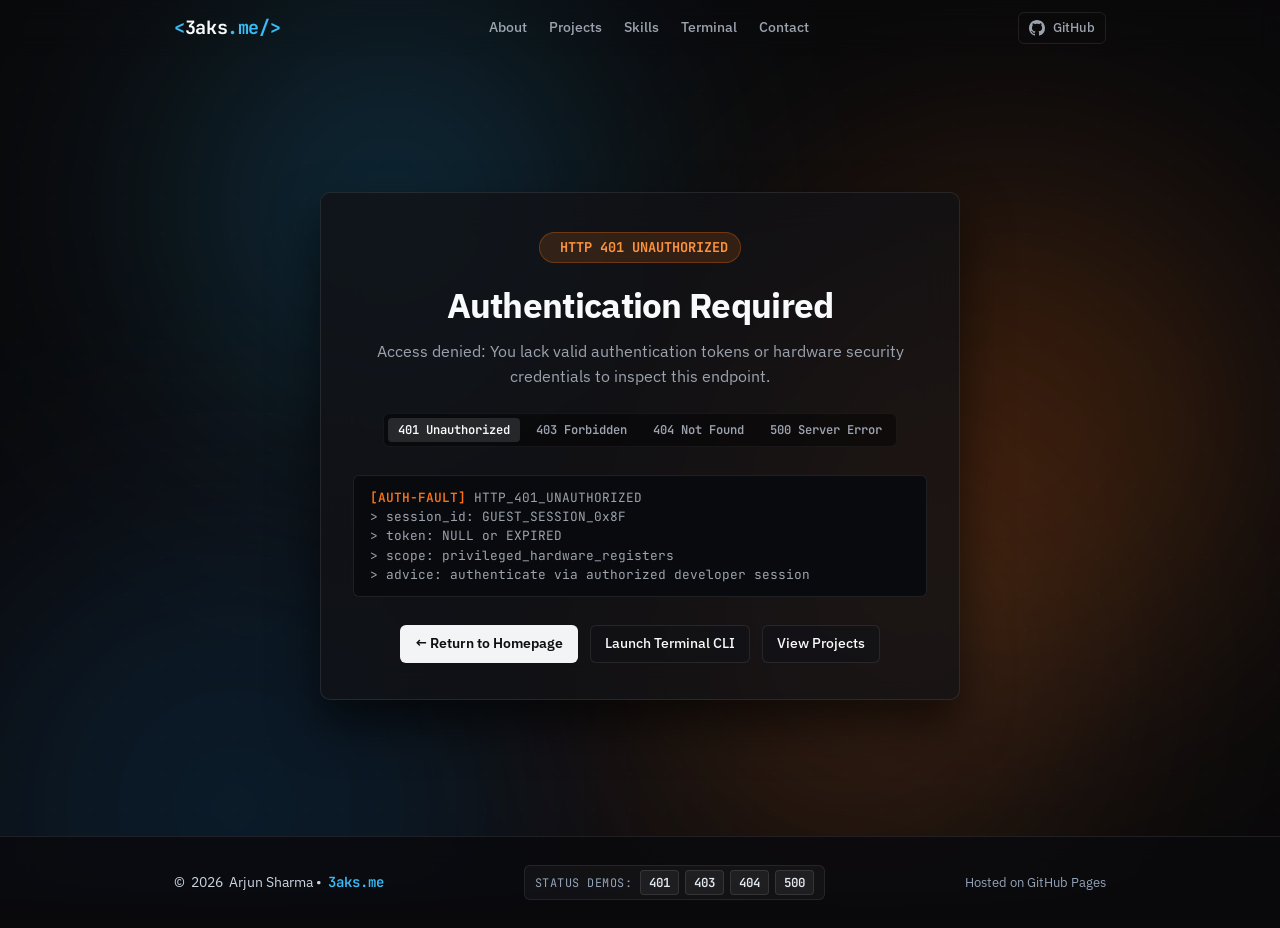
==== 401/index.html @ 84b5efe9 "Fix footer text contrast and add full dedicated 401, 403, and 500 error pages and routes" ====
<!DOCTYPE html>
<html lang="en" class="js-ready">
<head>
  <meta charset="UTF-8">
  <meta name="viewport" content="width=device-width, initial-scale=1.0">
  <title>HTTP 401 UNAUTHORIZED — 3aks.me</title>
  <meta name="description" content="401 Unauthorized Access — 3aks.me">
  <meta name="robots" content="noindex, nofollow">

  <!-- Favicon -->
  <link rel="icon" type="image/svg+xml" href="data:image/svg+xml,<svg xmlns='http://www.w3.org/2000/svg' viewBox='0 0 100 100'><rect width='100' height='100' rx='20' fill='%2308080a'/><text x='50%' y='55%' dominant-baseline='central' text-anchor='middle' font-size='50' font-family='monospace' font-weight='700' fill='%23f97316'>401</text></svg>">

  <!-- Fonts: IBM Plex Sans & JetBrains Mono -->
  <link rel="preconnect" href="https://fonts.googleapis.com">
  <link rel="preconnect" href="https://fonts.gstatic.com" crossorigin>
  <link href="https://fonts.googleapis.com/css2?family=IBM+Plex+Sans:wght@400;500;600;700&family=JetBrains+Mono:wght@400;500;600&display=swap" rel="stylesheet">

  <link rel="stylesheet" href="../style.css">
</head>
<body>
  <!-- Ambient Interactive Background: Orange & Blue Gradient Circles -->
  <div class="ambient-bg" id="ambientBg" aria-hidden="true">
    <div class="gradient-circle orb-blue-1" id="orbBlue1"></div>
    <div class="gradient-circle orb-orange-1" id="orbOrange1"></div>
    <div class="gradient-circle orb-blue-2" id="orbBlue2"></div>
    <div class="gradient-circle orb-orange-2" id="orbOrange2"></div>
    <div class="ambient-mesh"></div>
  </div>

  <!-- Permanently Fixed Header -->
  <header class="site-header" id="header">
    <div class="container nav-container">
      <a href="../index.html" class="brand-logo" id="siteLogo" aria-label="3aks.me Home">
        <span class="logo-bracket">&lt;</span>
        <span class="logo-text">3aks<span class="logo-accent">.me</span></span>
        <span class="logo-bracket">/&gt;</span>
      </a>

      <nav class="desktop-nav" aria-label="Main Navigation">
        <a href="../index.html#about" class="nav-link">About</a>
        <a href="../index.html#projects" class="nav-link">Projects</a>
        <a href="../index.html#skills" class="nav-link">Skills</a>
        <a href="../index.html#terminal" class="nav-link">Terminal</a>
        <a href="../index.html#contact" class="nav-link">Contact</a>
      </nav>

      <div class="nav-actions">
        <a href="https://github.com/3aks" target="_blank" rel="noopener noreferrer" class="btn btn-sm btn-subtle" id="navGithubLink">
          <svg viewBox="0 0 24 24" width="16" height="16" fill="currentColor" aria-hidden="true">
            <path d="M12 0C5.37 0 0 5.37 0 12c0 5.31 3.435 9.795 8.205 11.385.6.105.825-.255.825-.57 0-.285-.015-1.23-.015-2.235-3.015.555-3.795-.735-4.035-1.41-.135-.345-.72-1.41-1.23-1.695-.42-.225-1.02-.78-.015-.795.945-.015 1.62.87 1.845 1.23 1.08 1.815 2.805 1.305 3.495.99.105-.78.42-1.305.765-1.605-2.67-.3-5.46-1.335-5.46-5.925 0-1.305.465-2.385 1.23-3.225-.12-.3-.54-1.53.12-3.18 0 0 1.005-.315 3.3 1.23.96-.27 1.98-.405 3-.405s2.04.135 3 .405c2.295-1.56 3.3-1.23 3.3-1.23.66 1.65.24 2.88.12 3.18.765.84 1.23 1.905 1.23 3.225 0 4.605-2.805 5.625-5.475 5.925.435.375.81 1.095.81 2.22 0 1.605-.015 2.895-.015 3.3 0 .315.225.69.825.57A12.02 12.02 0 0024 12c0-6.63-5.37-12-12-12z"/>
          </svg>
          <span>GitHub</span>
        </a>
      </div>
    </div>
  </header>

  <!-- Error Presentation Card -->
  <main>
    <section class="error-page-section">
      <div class="error-card">
        <div class="error-status-badge b-401" id="errBadge">
          <span class="status-indicator"></span>
          <span id="errBadgeText">HTTP 401 UNAUTHORIZED</span>
        </div>

        <h1 class="error-title" id="errTitle">Authentication Required</h1>
        <p class="error-desc" id="errDesc">
          Access denied: You lack valid authentication tokens or hardware security credentials to inspect this endpoint.
        </p>

        <!-- Interactive Switcher for testing/viewing error codes -->
        <div class="error-code-switcher" aria-label="Simulate Error States">
          <button class="error-code-btn active" data-code="401">401 Unauthorized</button>
          <button class="error-code-btn" data-code="403">403 Forbidden</button>
          <button class="error-code-btn" data-code="404">404 Not Found</button>
          <button class="error-code-btn" data-code="500">500 Server Error</button>
        </div>

        <div class="error-terminal-preview" id="errLog">
          <span style="color: var(--accent-orange); font-weight: 600;">[AUTH-FAULT]</span> HTTP_401_UNAUTHORIZED<br>
          &gt; session_id: GUEST_SESSION_0x8F<br>
          &gt; token: NULL or EXPIRED<br>
          &gt; scope: privileged_hardware_registers<br>
          &gt; advice: authenticate via authorized developer session
        </div>

        <div class="error-actions">
          <a href="../index.html" class="btn btn-primary">
            &larr; Return to Homepage
          </a>
          <a href="../index.html#terminal" class="btn btn-secondary">
            Launch Terminal CLI
          </a>
          <a href="../index.html#projects" class="btn btn-secondary">
            View Projects
          </a>
        </div>
      </div>
    </section>
  </main>

  <footer class="site-footer">
    <div class="container footer-content">
      <p class="footer-left-text">
        &copy; <span id="currentYear">2026</span> Arjun Sharma &bull; <a href="../index.html" class="brand-link">3aks.me</a>
      </p>

      <div class="footer-error-demos" aria-label="HTTP Status Demos">
        <span class="footer-demo-label">Status Demos:</span>
        <a href="../401.html" class="footer-demo-link d-401" title="Test HTTP 401 Unauthorized">401</a>
        <a href="../403.html" class="footer-demo-link d-403" title="Test HTTP 403 Forbidden">403</a>
        <a href="../404.html" class="footer-demo-link d-404" title="Test HTTP 404 Not Found">404</a>
        <a href="../500.html" class="footer-demo-link d-500" title="Test HTTP 500 Server Fault">500</a>
      </div>

      <p class="footer-right-text">
        Hosted on GitHub Pages
      </p>
    </div>
  </footer>

  <script>
    const ERROR_DATA = {
      '401': {
        code: '401',
        badge: 'HTTP 401 UNAUTHORIZED',
        badgeClass: 'b-401',
        title: 'Authentication Required',
        desc: 'Access denied: You lack valid authentication tokens or hardware security credentials to inspect this endpoint.',
        log: `<span style="color: var(--accent-orange); font-weight: 600;">[AUTH-FAULT]</span> HTTP_401_UNAUTHORIZED<br>&gt; session_id: GUEST_SESSION_0x8F<br>&gt; token: NULL or EXPIRED<br>&gt; scope: privileged_hardware_registers<br>&gt; advice: authenticate via authorized developer session`
      },
      '403': {
        code: '403',
        badge: 'HTTP 403 FORBIDDEN',
        badgeClass: 'b-403',
        title: 'Access Strictly Forbidden',
        desc: 'Permission denied: Even with authentication, access to this hardware interface or firmware partition is prohibited.',
        log: `<span style="color: #f87171; font-weight: 600;">[ACL-BLOCKED]</span> HTTP_403_FORBIDDEN<br>&gt; partition: /dev/mcu0/flash<br>&gt; policy: WRITE_RESTRICTED (SECURE_BOOT_ACTIVE)<br>&gt; advice: remote escalation denied`
      },
      '404': {
        code: '404',
        badge: 'HTTP 404 NOT FOUND',
        badgeClass: 'b-404',
        title: 'Endpoint Not Found',
        desc: 'The requested route, circuit schematic, or repository link does not exist on 3aks.me.',
        log: `<span style="color: var(--accent-sky); font-weight: 600;">[SYS-DIAGNOSTIC]</span> HTTP_404_NOT_FOUND<br>&gt; target: ${window.location.pathname}<br>&gt; status: route_unresolved<br>&gt; advice: navigate to homepage or inspect terminal`
      },
      '500': {
        code: '500',
        badge: 'HTTP 500 INTERNAL ERROR',
        badgeClass: 'b-500',
        title: 'Internal Server Fault',
        desc: 'A hardware watchdog timeout or firmware interrupt occurred during execution. Diagnostic telemetry has been recorded.',
        log: `<span style="color: #fb7185; font-weight: 600;">[CORE-DUMP]</span> HTTP_500_INTERNAL_FAULT<br>&gt; exception: DMA_BUFFER_OVERFLOW<br>&gt; register_dump: 0x3FF00000: DEAD_BEEF<br>&gt; advice: hardware watchdog will reset bus interface`
      }
    };

    function renderErrorCode(code) {
      const data = ERROR_DATA[code] || ERROR_DATA['401'];
      document.title = `${data.badge} — 3aks.me`;
      document.getElementById('errBadge').className = `error-status-badge ${data.badgeClass}`;
      document.getElementById('errBadgeText').textContent = data.badge;
      document.getElementById('errTitle').textContent = data.title;
      document.getElementById('errDesc').textContent = data.desc;
      document.getElementById('errLog').innerHTML = data.log;

      document.querySelectorAll('.error-code-btn').forEach(btn => {
        btn.classList.toggle('active', btn.getAttribute('data-code') === code);
      });
    }

    renderErrorCode('401');

    document.querySelectorAll('.error-code-btn').forEach(btn => {
      btn.addEventListener('click', () => {
        const code = btn.getAttribute('data-code');
        renderErrorCode(code);
        try {
          const newUrl = new URL(window.location);
          newUrl.searchParams.set('code', code);
          window.history.replaceState({}, '', newUrl);
        } catch (e) {}
      });
    });

    document.getElementById('currentYear').textContent = new Date().getFullYear();

    // Ambient background interactivity
    const orbBlue1 = document.getElementById('orbBlue1');
    const orbOrange1 = document.getElementById('orbOrange1');
    const orbBlue2 = document.getElementById('orbBlue2');
    const orbOrange2 = document.getElementById('orbOrange2');

    let mouseX = 0, mouseY = 0;
    let targetMouseX = 0, targetMouseY = 0;

    window.addEventListener('mousemove', (e) => {
      targetMouseX = (e.clientX / window.innerWidth - 0.5) * 50;
      targetMouseY = (e.clientY / window.innerHeight - 0.5) * 50;
    }, { passive: true });

    function animateBg() {
      mouseX += (targetMouseX - mouseX) * 0.05;
      mouseY += (targetMouseY - mouseY) * 0.05;

      if (orbBlue1) orbBlue1.style.transform = `translate3d(${mouseX * -0.7}px, ${mouseY * -0.6}px, 0)`;
      if (orbOrange1) orbOrange1.style.transform = `translate3d(${mouseX * 0.8}px, ${mouseY * 0.7}px, 0)`;
      if (orbBlue2) orbBlue2.style.transform = `translate3d(${mouseX * -0.9}px, ${mouseY * -0.8}px, 0)`;
      if (orbOrange2) orbOrange2.style.transform = `translate3d(${mouseX * 0.6}px, ${mouseY * 0.5}px, 0)`;

      requestAnimationFrame(animateBg);
    }
    requestAnimationFrame(animateBg);
  </script>
</body>
</html>
---- style.css ----
/* ==========================================================================
   3aks.me — Developer Portfolio
   Clean, compact, high-contrast engineering layout
   Author: Arjun Sharma
   ========================================================================== */

:root {
  /* Color System: Deep Pitch Black with Glass Surfaces & Orange/Blue Accents */
  --bg-page: #08080a;
  --bg-surface: rgba(18, 18, 22, 0.75);
  --bg-surface-elevated: rgba(28, 28, 36, 0.85);
  --bg-surface-hover: rgba(38, 38, 48, 0.9);

  --border-default: rgba(255, 255, 255, 0.09);
  --border-subtle: rgba(255, 255, 255, 0.05);
  --border-focus: #38bdf8;

  /* Blue & Orange Accents */
  --accent-sky: #38bdf8;
  --accent-blue: #0284c7;
  --accent-sky-dim: rgba(56, 189, 248, 0.14);
  --accent-orange: #f97316;
  --accent-orange-bright: #ff6a00;
  --accent-orange-dim: rgba(249, 115, 22, 0.14);
  --accent-emerald: #10b981;
  --accent-emerald-dim: rgba(16, 185, 129, 0.12);

  --text-main: #f9fafb;
  --text-muted: #9ca3af;
  --text-dim: #6b7280;

  /* Typography */
  --font-sans: 'IBM Plex Sans', -apple-system, BlinkMacSystemFont, 'Segoe UI', Roboto, sans-serif;
  --font-mono: 'JetBrains Mono', 'Fira Code', monospace;

  /* Layout */
  --max-width: 980px;
  --radius-sm: 6px;
  --radius-md: 10px;
}

/* Reset & Defaults */
*, *::before, *::after {
  box-sizing: border-box;
  margin: 0;
  padding: 0;
}

html {
  scroll-behavior: smooth;
  scroll-padding-top: 68px;
  background-color: var(--bg-page);
  color: var(--text-main);
  font-family: var(--font-sans);
  font-size: 16px;
  line-height: 1.55;
  -webkit-font-smoothing: antialiased;
  overflow-x: hidden;
}

body {
  min-height: 100vh;
  display: flex;
  flex-direction: column;
  overflow-x: hidden;
  width: 100%;
}

/* Centered Container */
.container {
  max-width: var(--max-width);
  margin-left: auto;
  margin-right: auto;
  padding-left: 24px;
  padding-right: 24px;
  width: 100%;
}

a {
  color: var(--text-main);
  text-decoration: none;
  transition: color 0.15s ease;
}

a:hover {
  color: var(--accent-sky);
}

h1, h2, h3 {
  font-weight: 600;
  line-height: 1.25;
  color: var(--text-main);
}

/* ==========================================================================
   Ambient Interactive Gradient Circles Background (Orange & Blue)
   ========================================================================== */
.ambient-bg {
  position: fixed;
  inset: 0;
  width: 100vw;
  height: 100vh;
  pointer-events: none;
  z-index: 0;
  overflow: hidden;
  background-color: var(--bg-page);
}

.gradient-circle {
  position: absolute;
  border-radius: 50%;
  pointer-events: none;
  filter: blur(95px);
  will-change: transform;
  mix-blend-mode: screen;
  opacity: 0.6;
  transition: opacity 0.3s ease;
}

/* Primary Cyan/Blue Orb - Top Left / Center */
.orb-blue-1 {
  width: 650px;
  height: 650px;
  top: -120px;
  left: 5%;
  background: radial-gradient(circle, rgba(14, 165, 233, 0.4) 0%, rgba(56, 189, 248, 0.16) 45%, transparent 70%);
}

/* Primary Radiant Orange Orb - Top Right / Hero */
.orb-orange-1 {
  width: 700px;
  height: 700px;
  top: 8%;
  right: -80px;
  background: radial-gradient(circle, rgba(255, 106, 0, 0.38) 0%, rgba(249, 115, 22, 0.16) 50%, transparent 70%);
}

/* Secondary Deep Blue / Indigo Orb - Midpage / Skills */
.orb-blue-2 {
  width: 750px;
  height: 750px;
  top: 48%;
  left: -140px;
  background: radial-gradient(circle, rgba(2, 132, 199, 0.32) 0%, rgba(59, 130, 246, 0.14) 48%, transparent 72%);
}

/* Secondary Warm Orange / Amber Orb - Lower / Terminal & Contact */
.orb-orange-2 {
  width: 650px;
  height: 650px;
  bottom: -100px;
  right: 8%;
  background: radial-gradient(circle, rgba(251, 146, 60, 0.3) 0%, rgba(234, 88, 12, 0.14) 50%, transparent 70%);
}

.ambient-mesh {
  position: absolute;
  inset: 0;
  background-image: 
    radial-gradient(rgba(255, 255, 255, 0.035) 1px, transparent 1px);
  background-size: 36px 36px;
  pointer-events: none;
  opacity: 0.55;
}

/* ==========================================================================
   Startup Intro Screen: Scramble to Header Bar Animation
   ========================================================================== */
.startup-overlay {
  position: fixed;
  inset: 0;
  width: 100vw;
  height: 100vh;
  background: #08090b;
  z-index: 10000;
  pointer-events: all;
  user-select: none;
}

.startup-scramble-wrap {
  position: fixed;
  top: 0;
  left: 0;
  margin: 0;
  display: inline-flex;
  align-items: center;
  white-space: nowrap;
  pointer-events: none;
  z-index: 10001;
  will-change: transform;
}

.scramble-brand {
  font-family: var(--font-mono);
  font-size: clamp(1.85rem, 4vw, 2.3rem);
  font-weight: 700;
  letter-spacing: -0.02em;
  color: var(--text-main);
  display: inline-flex;
  align-items: center;
  user-select: none;
  line-height: 1;
}

.scramble-bracket {
  color: var(--accent-sky);
}

.scramble-text {
  color: var(--text-main);
}

.scramble-accent {
  color: var(--accent-sky);
}

/* ==========================================================================
   Header & Nav (Permanently Fixed at the Top)
   ========================================================================== */
.site-header {
  position: fixed;
  top: 0;
  left: 0;
  width: 100%;
  height: 56px;
  background: transparent;
  backdrop-filter: blur(12px);
  -webkit-backdrop-filter: blur(12px);
  border-bottom: 1px solid transparent;
  z-index: 1000;
  transition: border-color 0.25s ease, background-color 0.25s ease, backdrop-filter 0.25s ease;
}

main {
  margin-top: 56px;
  position: relative;
  z-index: 1;
}

.header-line {
  position: absolute;
  bottom: 0;
  left: 0;
  width: 100%;
  height: 1px;
  background: rgba(255, 255, 255, 0.06);
  transform-origin: 0% 50%;
  transform: scaleX(0);
  pointer-events: none;
}

.site-header.scrolled {
  background: rgba(8, 8, 10, 0.25);
  backdrop-filter: blur(16px);
  -webkit-backdrop-filter: blur(16px);
  border-bottom-color: rgba(255, 255, 255, 0.06);
}

.nav-container {
  height: 56px;
  display: flex;
  align-items: center;
  justify-content: space-between;
}

.brand-logo {
  font-family: var(--font-mono);
  font-size: 1.15rem;
  font-weight: 700;
  letter-spacing: -0.02em;
  text-decoration: none;
  color: var(--text-main);
  display: inline-flex;
  align-items: center;
  line-height: 1;
}

/* Nav & Hero entrance visibility during intro */
body.intro-running #siteLogo {
  opacity: 0;
  visibility: hidden;
}

body:not(.intro-running) #siteLogo {
  opacity: 1;
  visibility: visible;
}

body.intro-running .desktop-nav .nav-link,
body.intro-running #navGithubLink,
body.intro-running #mobileMenuBtn,
body.intro-running .hero-status,
body.intro-running .hero-heading,
body.intro-running .hero-lead,
body.intro-running .hero-actions,
body.intro-running .quick-facts,
body.intro-running .code-card,
body.intro-running .scroll-item {
  opacity: 0;
}

body.intro-running .section-line,
body.intro-running .header-line,
body.intro-running #heroLine {
  transform: scaleX(0);
}

.logo-bracket {
  color: var(--accent-sky);
  transition: transform 0.15s ease;
}

.brand-logo:hover .logo-bracket {
  transform: scale(1.18);
}

.logo-accent {
  color: var(--accent-sky);
}

.desktop-nav {
  display: flex;
  align-items: center;
  gap: 22px;
}

.nav-link {
  font-size: 0.88rem;
  color: var(--text-muted);
  font-weight: 500;
  transition: color 0.15s ease;
}

.nav-link:hover,
.nav-link.active {
  color: var(--text-main);
}

.nav-actions {
  display: flex;
  align-items: center;
  gap: 12px;
}

.mobile-toggle {
  display: none;
  background: transparent;
  border: 1px solid var(--border-default);
  border-radius: var(--radius-sm);
  padding: 6px;
  cursor: pointer;
  width: 34px;
  height: 34px;
  flex-direction: column;
  justify-content: center;
  gap: 4px;
}

.mobile-toggle .bar {
  width: 100%;
  height: 2px;
  background: var(--text-main);
  border-radius: 2px;
  transition: transform 0.2s ease, opacity 0.2s ease;
}

.mobile-toggle.active .bar:nth-child(1) { transform: translateY(6px) rotate(45deg); }
.mobile-toggle.active .bar:nth-child(2) { opacity: 0; }
.mobile-toggle.active .bar:nth-child(3) { transform: translateY(-6px) rotate(-45deg); }

/* Mobile Drawer: hidden on desktop, only active on mobile screens */
.mobile-nav {
  display: none;
}

.mobile-nav-link {
  font-size: 0.95rem;
  color: var(--text-muted);
  padding: 10px 0;
  border-bottom: 1px solid var(--border-subtle);
  text-decoration: none;
  transition: color 0.15s ease;
}

.mobile-nav-link:hover {
  color: var(--text-main);
}

.mobile-nav-link.highlight {
  color: var(--accent-sky);
  border-bottom: none;
  font-weight: 600;
}

/* Buttons */
.btn {
  display: inline-flex;
  align-items: center;
  justify-content: center;
  gap: 8px;
  font-family: var(--font-sans);
  font-weight: 500;
  font-size: 0.88rem;
  padding: 7px 14px;
  border-radius: var(--radius-sm);
  border: 1px solid transparent;
  cursor: pointer;
  transition: background-color 0.15s ease, border-color 0.15s ease, color 0.15s ease;
  text-decoration: none;
  white-space: nowrap;
}

.btn-primary {
  background: #f3f4f6;
  color: #0e0f12;
  font-weight: 600;
}

.btn-primary:hover {
  background: #ffffff;
  color: #000;
}

.btn-secondary {
  background: var(--bg-surface);
  color: var(--text-main);
  border-color: var(--border-default);
}

.btn-secondary:hover {
  background: var(--bg-surface-elevated);
  border-color: #3b3e47;
}

.btn-subtle {
  background: transparent;
  color: var(--text-muted);
  border-color: var(--border-default);
}

.btn-subtle:hover {
  color: var(--text-main);
  border-color: #4a4e59;
}

.btn-sm {
  padding: 5px 10px;
  font-size: 0.82rem;
}

/* ==========================================================================
   Hero Section
   ========================================================================== */
.hero-section {
  padding-top: 36px;
  padding-bottom: 28px;
}

.hero-grid {
  display: grid;
  grid-template-columns: 1.25fr 1fr;
  gap: 36px;
  align-items: start;
}

.hero-status {
  display: inline-flex;
  align-items: center;
  gap: 8px;
  font-size: 0.78rem;
  color: #34d399;
  font-family: var(--font-mono);
  background: var(--accent-emerald-dim);
  border: 1px solid rgba(16, 185, 129, 0.25);
  padding: 3px 8px;
  border-radius: var(--radius-sm);
  margin-bottom: 16px;
}

.status-dot {
  width: 6px;
  height: 6px;
  background: #10b981;
  border-radius: 50%;
}

.hero-heading {
  font-size: clamp(1.85rem, 5vw, 2.6rem);
  font-weight: 700;
  letter-spacing: -0.03em;
  line-height: 1.2;
  margin-bottom: 12px;
}

.hero-lead {
  font-size: 1.02rem;
  color: var(--text-muted);
  line-height: 1.6;
  margin-bottom: 22px;
}

.hero-actions {
  display: flex;
  align-items: center;
  gap: 10px;
  flex-wrap: wrap;
  margin-bottom: 26px;
}

.hero-line {
  width: 100%;
  height: 1px;
  background: var(--border-subtle);
  transform-origin: 0% 50%;
  transform: scaleX(0);
  margin-top: 18px;
  margin-bottom: 18px;
}

.quick-facts {
  display: flex;
  align-items: center;
  gap: 20px;
  padding-top: 0;
  border-top: none;
}

.fact {
  display: flex;
  flex-direction: column;
}

.fact-val {
  font-family: var(--font-mono);
  font-size: 1.05rem;
  font-weight: 600;
  color: var(--text-main);
}

.fact-label {
  font-size: 0.75rem;
  color: var(--text-dim);
}

.fact-separator {
  width: 1px;
  height: 24px;
  background: var(--border-subtle);
}

/* Code Card */
.code-card {
  background: var(--bg-surface);
  border: 1px solid var(--border-default);
  border-radius: var(--radius-md);
  overflow: hidden;
  box-shadow: 0 4px 16px rgba(0, 0, 0, 0.35);
}

.card-topbar {
  background: #141518;
  padding: 7px 12px;
  display: flex;
  align-items: center;
  justify-content: space-between;
  border-bottom: 1px solid var(--border-subtle);
}

.window-buttons {
  display: flex;
  gap: 5px;
}

.win-btn {
  width: 9px;
  height: 9px;
  border-radius: 50%;
}

.win-btn.close { background: #ef4444; }
.win-btn.min { background: #f59e0b; }
.win-btn.max { background: #10b981; }

.card-filename {
  font-family: var(--font-mono);
  font-size: 0.72rem;
  color: var(--text-dim);
}

.card-code {
  padding: 14px 16px;
  font-family: var(--font-mono);
  font-size: 0.78rem;
  line-height: 1.5;
  background: #0c0d0f;
  overflow-x: auto;
}

.token-keyword { color: #f43f5e; }
.token-string { color: #34d399; }
.token-type { color: #38bdf8; }
.token-func { color: #c084fc; }
.token-prop { color: #cbd5e1; }

.card-bottom {
  padding: 6px 12px;
  background: #141518;
  border-top: 1px solid var(--border-subtle);
  display: flex;
  align-items: center;
  justify-content: space-between;
  font-family: var(--font-mono);
  font-size: 0.7rem;
  color: var(--text-dim);
}

.card-chip-tag {
  color: var(--accent-emerald);
}

/* ==========================================================================
   Sections (Tightened Spacing)
   ========================================================================== */
.section {
  position: relative;
  padding: 42px 0;
  scroll-margin-top: 72px;
  border-top: none;
}

.section-line {
  position: absolute;
  top: 0;
  left: 0;
  width: 100%;
  height: 1px;
  background: var(--border-default);
  transform-origin: 0% 50%;
  transform: scaleX(0);
  pointer-events: none;
  will-change: transform;
}

/* Universal scroll-reveal initial state (when js-ready is active) */
html.js-ready main section.section:not(.animated) .scroll-item {
  opacity: 0;
  transform: translateY(20px);
  will-change: opacity, transform;
}

html.js-ready main section.section:not(.animated) .section-line {
  transform: scaleX(0);
  will-change: transform;
}

main section.section.animated .scroll-item {
  opacity: 1;
  transform: none;
}

main section.section.animated .section-line {
  transform: scaleX(1);
}

.section-title {
  font-size: 1.45rem;
  margin-bottom: 8px;
  letter-spacing: -0.02em;
}

.section-subtitle {
  font-size: 0.88rem;
  color: var(--text-muted);
}

.section-header-row {
  display: flex;
  align-items: flex-end;
  justify-content: space-between;
  gap: 16px;
  margin-bottom: 20px;
  flex-wrap: wrap;
}

/* About Section */
.about-content {
  max-width: 720px;
  font-size: 0.96rem;
  color: var(--text-muted);
  line-height: 1.65;
  display: flex;
  flex-direction: column;
  gap: 12px;
}

/* ==========================================================================
   Projects Section (2-Column Card Grid)
   ========================================================================== */
.filter-tabs {
  display: flex;
  align-items: center;
  gap: 4px;
  background: var(--bg-surface);
  border: 1px solid var(--border-default);
  padding: 3px;
  border-radius: var(--radius-sm);
}

.filter-tab {
  background: transparent;
  border: none;
  color: var(--text-muted);
  font-family: var(--font-sans);
  font-size: 0.78rem;
  font-weight: 500;
  padding: 4px 10px;
  border-radius: 4px;
  cursor: pointer;
  transition: all 0.15s ease;
}

.filter-tab:hover {
  color: var(--text-main);
}

.filter-tab.active {
  background: var(--bg-surface-hover);
  color: var(--text-main);
}

.project-list {
  display: grid;
  grid-template-columns: repeat(2, 1fr);
  gap: 16px;
}

.project-item {
  background: var(--bg-surface);
  border: 1px solid var(--border-default);
  border-radius: var(--radius-md);
  padding: 18px 20px;
  display: flex;
  flex-direction: column;
  justify-content: space-between;
  transition: border-color 0.15s ease, background-color 0.15s ease, transform 0.15s ease;
}

.project-item:hover {
  border-color: #3b3e47;
  background: var(--bg-surface-hover);
  transform: translateY(-2px);
}

.project-header {
  display: flex;
  align-items: flex-start;
  justify-content: space-between;
  gap: 10px;
  margin-bottom: 8px;
}

.project-title-group {
  display: flex;
  flex-direction: column;
  gap: 4px;
}

.category-tag {
  font-family: var(--font-mono);
  font-size: 0.68rem;
  color: var(--text-dim);
  text-transform: uppercase;
  letter-spacing: 0.04em;
}

.project-heading {
  font-size: 1.05rem;
}

.project-heading a {
  color: var(--text-main);
}

.project-heading a:hover {
  color: var(--accent-sky);
}

.tech-badge {
  font-family: var(--font-mono);
  font-size: 0.72rem;
  color: var(--accent-sky);
  background: var(--accent-sky-dim);
  padding: 2px 7px;
  border-radius: 4px;
  white-space: nowrap;
}

.project-desc {
  color: var(--text-muted);
  font-size: 0.88rem;
  line-height: 1.5;
  margin-bottom: 14px;
  flex-grow: 1;
}

.project-footer {
  display: flex;
  align-items: center;
  justify-content: space-between;
  gap: 12px;
  padding-top: 12px;
  border-top: 1px solid var(--border-subtle);
}

.tags {
  display: flex;
  gap: 5px;
  flex-wrap: wrap;
}

.tag {
  font-family: var(--font-mono);
  font-size: 0.68rem;
  color: var(--text-dim);
  background: #141518;
  padding: 1px 6px;
  border-radius: 4px;
  border: 1px solid var(--border-subtle);
}

.project-links {
  display: flex;
  align-items: center;
  gap: 10px;
}

.link-label {
  font-size: 0.8rem;
  font-weight: 500;
  color: var(--accent-sky);
}

.link-label:hover {
  text-decoration: underline;
}

/* ==========================================================================
   Skills Section
   ========================================================================== */
.skills-columns {
  display: grid;
  grid-template-columns: repeat(3, 1fr);
  gap: 16px;
  margin-top: 16px;
}

.skill-col {
  background: var(--bg-surface);
  border: 1px solid var(--border-default);
  border-radius: var(--radius-md);
  padding: 18px 20px;
}

.col-title {
  font-size: 0.95rem;
  margin-bottom: 12px;
  color: var(--text-main);
  padding-bottom: 6px;
  border-bottom: 1px solid var(--border-subtle);
}

.clean-list {
  list-style: none;
  display: flex;
  flex-direction: column;
  gap: 8px;
}

.clean-list li {
  font-size: 0.86rem;
  color: var(--text-muted);
  display: flex;
  align-items: center;
  gap: 8px;
}

.clean-list li::before {
  content: "—";
  color: var(--text-dim);
  font-family: var(--font-mono);
}

/* ==========================================================================
   Terminal CLI Section
   ========================================================================== */
.terminal-window {
  max-width: 860px;
  margin: 0 auto;
  background: #0b0c0e;
  border: 1px solid var(--border-default);
  border-radius: var(--radius-md);
  box-shadow: 0 16px 40px rgba(0, 0, 0, 0.75), 0 0 20px rgba(255, 255, 255, 0.02);
  overflow: hidden;
  font-family: var(--font-mono);
}

.terminal-titlebar {
  background: #141518;
  padding: 10px 16px;
  display: flex;
  align-items: center;
  justify-content: space-between;
  border-bottom: 1px solid var(--border-subtle);
}

.terminal-dots {
  display: flex;
  gap: 6px;
}

.terminal-dot {
  width: 11px;
  height: 11px;
  border-radius: 50%;
}

.terminal-dot.close { background: #ff5f56; }
.terminal-dot.minimize { background: #ffbd2e; }
.terminal-dot.zoom { background: #27c93f; }

.terminal-title {
  font-size: 0.8rem;
  color: var(--text-muted);
}

.terminal-action-btn {
  background: rgba(255, 255, 255, 0.05);
  border: 1px solid var(--border-default);
  color: var(--text-muted);
  font-family: var(--font-mono);
  font-size: 0.72rem;
  padding: 2px 8px;
  border-radius: 4px;
  cursor: pointer;
  transition: all 0.15s ease;
}

.terminal-action-btn:hover {
  color: var(--text-main);
  background: rgba(255, 255, 255, 0.1);
  border-color: #4a4e59;
}

.terminal-quick-pills {
  background: #101114;
  padding: 10px 18px;
  border-bottom: 1px solid var(--border-subtle);
  display: flex;
  align-items: center;
  gap: 8px;
  flex-wrap: wrap;
}

.pill-label {
  font-size: 0.72rem;
  color: var(--text-dim);
}

.term-pill {
  background: #181a1f;
  border: 1px solid var(--border-default);
  color: var(--text-main);
  font-family: var(--font-mono);
  font-size: 0.75rem;
  padding: 2px 9px;
  border-radius: 4px;
  cursor: pointer;
  transition: all 0.15s ease;
}

.term-pill:hover {
  background: var(--text-main);
  color: #0b0c0e;
  border-color: var(--text-main);
}

.terminal-body {
  padding: 20px;
  min-height: 240px;
  max-height: 380px;
  overflow-y: auto;
  font-size: 0.86rem;
  line-height: 1.6;
  background: #0b0c0e;
}

.terminal-line {
  margin-bottom: 8px;
  word-break: break-word;
}

.term-dim { color: var(--text-dim); }
.term-highlight { color: var(--accent-sky); font-weight: 600; }
.term-orange { color: var(--accent-orange); font-weight: 600; }
.term-success { color: #34d399; }
.term-warning { color: #fbbf24; }
.term-error { color: #f87171; }
.term-cmd { color: #f8fafc; font-weight: 600; }

/* Custom Terminal Error Cards */
.term-error-box {
  margin: 8px 0;
  padding: 10px 14px;
  background: rgba(239, 68, 68, 0.08);
  border-left: 3px solid #ef4444;
  border-radius: 4px;
  font-family: var(--font-mono);
  font-size: 0.83rem;
  line-height: 1.5;
}

.term-error-box.auth {
  background: rgba(249, 115, 22, 0.08);
  border-left-color: var(--accent-orange);
}

.term-error-box.forbidden {
  background: rgba(239, 68, 68, 0.09);
  border-left-color: #ef4444;
}

.term-error-box.server {
  background: rgba(244, 63, 94, 0.08);
  border-left-color: #f43f5e;
}

.term-error-box.notfound {
  background: rgba(56, 189, 248, 0.08);
  border-left-color: var(--accent-sky);
}

.term-error-header {
  display: flex;
  align-items: center;
  gap: 8px;
  font-weight: 700;
  margin-bottom: 4px;
}

.term-badge {
  display: inline-block;
  padding: 1px 7px;
  border-radius: 3px;
  font-size: 0.72rem;
  font-weight: 700;
  letter-spacing: 0.03em;
  text-transform: uppercase;
}

.term-badge.b-401 {
  background: rgba(249, 115, 22, 0.22);
  color: #fb923c;
  border: 1px solid rgba(249, 115, 22, 0.35);
}

.term-badge.b-403 {
  background: rgba(239, 68, 68, 0.22);
  color: #f87171;
  border: 1px solid rgba(239, 68, 68, 0.35);
}

.term-badge.b-404 {
  background: rgba(56, 189, 248, 0.22);
  color: #38bdf8;
  border: 1px solid rgba(56, 189, 248, 0.35);
}

.term-badge.b-500 {
  background: rgba(244, 63, 94, 0.22);
  color: #fb7185;
  border: 1px solid rgba(244, 63, 94, 0.35);
}

.term-error-desc {
  color: #d1d5db;
  margin-bottom: 4px;
}

.term-error-hint {
  color: var(--text-dim);
  font-size: 0.78rem;
}

/* ==========================================================================
   Dedicated Error Page (404.html / Custom Status Codes)
   ========================================================================== */
.error-page-section {
  min-height: calc(100vh - 120px);
  display: flex;
  align-items: center;
  justify-content: center;
  padding: 40px 20px;
}

.error-card {
  max-width: 640px;
  width: 100%;
  background: var(--bg-surface);
  border: 1px solid var(--border-default);
  backdrop-filter: blur(20px);
  -webkit-backdrop-filter: blur(20px);
  border-radius: var(--radius-md);
  padding: 36px 32px;
  box-shadow: 0 24px 48px rgba(0, 0, 0, 0.6);
  text-align: center;
}

.error-status-badge {
  display: inline-flex;
  align-items: center;
  gap: 8px;
  font-family: var(--font-mono);
  font-size: 0.85rem;
  font-weight: 700;
  padding: 4px 12px;
  border-radius: 9999px;
  margin-bottom: 20px;
}

.error-status-badge.b-401 {
  background: rgba(249, 115, 22, 0.15);
  color: #fb923c;
  border: 1px solid rgba(249, 115, 22, 0.3);
}

.error-status-badge.b-403 {
  background: rgba(239, 68, 68, 0.15);
  color: #f87171;
  border: 1px solid rgba(239, 68, 68, 0.3);
}

.error-status-badge.b-404 {
  background: rgba(56, 189, 248, 0.15);
  color: #38bdf8;
  border: 1px solid rgba(56, 189, 248, 0.3);
}

.error-status-badge.b-500 {
  background: rgba(244, 63, 94, 0.15);
  color: #fb7185;
  border: 1px solid rgba(244, 63, 94, 0.3);
}

.error-title {
  font-size: clamp(1.6rem, 3.5vw, 2.2rem);
  font-weight: 700;
  margin-bottom: 12px;
  letter-spacing: -0.02em;
}

.error-desc {
  color: var(--text-muted);
  font-size: 0.98rem;
  line-height: 1.6;
  margin-bottom: 24px;
}

.error-code-switcher {
  display: inline-flex;
  gap: 6px;
  background: rgba(0, 0, 0, 0.4);
  padding: 4px;
  border-radius: var(--radius-sm);
  border: 1px solid var(--border-subtle);
  margin-bottom: 28px;
  flex-wrap: wrap;
  justify-content: center;
}

.error-code-btn {
  background: transparent;
  border: none;
  font-family: var(--font-mono);
  font-size: 0.76rem;
  font-weight: 600;
  color: var(--text-muted);
  padding: 4px 10px;
  border-radius: 4px;
  cursor: pointer;
  transition: all 0.15s ease;
}

.error-code-btn:hover {
  color: var(--text-main);
}

.error-code-btn.active {
  background: rgba(255, 255, 255, 0.12);
  color: var(--text-main);
}

.error-terminal-preview {
  background: #090a0d;
  border: 1px solid var(--border-default);
  border-radius: var(--radius-sm);
  padding: 12px 16px;
  text-align: left;
  font-family: var(--font-mono);
  font-size: 0.8rem;
  line-height: 1.5;
  margin-bottom: 28px;
  color: var(--text-muted);
}

.error-actions {
  display: flex;
  align-items: center;
  justify-content: center;
  gap: 12px;
  flex-wrap: wrap;
}

.terminal-input-row {
  display: flex;
  align-items: center;
  background: #101114;
  padding: 12px 18px;
  border-top: 1px solid var(--border-subtle);
}

.terminal-prompt {
  font-size: 0.86rem;
  white-space: nowrap;
  user-select: none;
}

.prompt-user { color: var(--accent-sky); font-weight: 600; }
.prompt-at { color: var(--text-dim); }
.prompt-host { color: #a855f7; font-weight: 600; }
.prompt-path { color: #38bdf8; }

.terminal-input {
  flex: 1;
  background: transparent;
  border: none;
  outline: none;
  font-family: var(--font-mono);
  font-size: 0.86rem;
  color: var(--text-main);
  caret-color: var(--accent-sky);
}

/* ==========================================================================
   Contact Box
   ========================================================================== */
.contact-box {
  background: var(--bg-surface);
  border: 1px solid var(--border-default);
  border-radius: var(--radius-md);
  padding: 24px 28px;
}

.contact-heading {
  font-size: 1.35rem;
  margin-bottom: 8px;
}

.contact-text {
  color: var(--text-muted);
  font-size: 0.95rem;
  margin-bottom: 18px;
  max-width: 540px;
}

.contact-buttons {
  display: flex;
  align-items: center;
  gap: 10px;
}

/* ==========================================================================
   Footer
   ========================================================================== */
.site-footer {
  position: relative;
  z-index: 10;
  margin-top: auto;
  padding: 28px 0;
  background: rgba(10, 10, 14, 0.85);
  backdrop-filter: blur(16px);
  -webkit-backdrop-filter: blur(16px);
  border-top: 1px solid rgba(255, 255, 255, 0.09);
  font-size: 0.875rem;
  color: #cbd5e1;
}

.footer-content {
  display: flex;
  align-items: center;
  justify-content: space-between;
  flex-wrap: wrap;
  gap: 16px;
}

.footer-left-text {
  color: #cbd5e1;
  display: flex;
  align-items: center;
  gap: 6px;
  flex-wrap: wrap;
  line-height: 1.5;
}

.footer-left-text strong {
  color: #ffffff;
  font-weight: 600;
}

.footer-left-text .brand-link {
  color: var(--accent-sky);
  text-decoration: none;
  font-family: var(--font-mono);
  font-weight: 600;
  transition: color 0.15s ease;
}

.footer-left-text .brand-link:hover {
  color: #7dd3fc;
  text-decoration: underline;
}

.footer-error-demos {
  display: inline-flex;
  align-items: center;
  gap: 6px;
  background: rgba(255, 255, 255, 0.035);
  padding: 4px 10px;
  border-radius: var(--radius-sm);
  border: 1px solid rgba(255, 255, 255, 0.08);
}

.footer-demo-label {
  font-family: var(--font-mono);
  font-size: 0.74rem;
  color: #94a3b8;
  text-transform: uppercase;
  letter-spacing: 0.04em;
  margin-right: 2px;
}

.footer-demo-link {
  font-family: var(--font-mono);
  font-size: 0.78rem;
  font-weight: 600;
  padding: 2px 8px;
  border-radius: 4px;
  text-decoration: none;
  background: rgba(255, 255, 255, 0.05);
  border: 1px solid rgba(255, 255, 255, 0.1);
  color: #e2e8f0;
  transition: all 0.15s ease;
}

.footer-demo-link:hover {
  transform: translateY(-1px);
}

.footer-demo-link.d-401:hover {
  background: rgba(249, 115, 22, 0.22);
  border-color: rgba(249, 115, 22, 0.55);
  color: #fb923c;
  box-shadow: 0 0 10px rgba(249, 115, 22, 0.25);
}

.footer-demo-link.d-403:hover {
  background: rgba(239, 68, 68, 0.22);
  border-color: rgba(239, 68, 68, 0.55);
  color: #f87171;
  box-shadow: 0 0 10px rgba(239, 68, 68, 0.25);
}

.footer-demo-link.d-404:hover {
  background: rgba(56, 189, 248, 0.22);
  border-color: rgba(56, 189, 248, 0.55);
  color: #38bdf8;
  box-shadow: 0 0 10px rgba(56, 189, 248, 0.25);
}

.footer-demo-link.d-500:hover {
  background: rgba(244, 63, 94, 0.22);
  border-color: rgba(244, 63, 94, 0.55);
  color: #fb7185;
  box-shadow: 0 0 10px rgba(244, 63, 94, 0.25);
}

.footer-right-text {
  color: #94a3b8;
  font-size: 0.84rem;
  display: flex;
  align-items: center;
  gap: 6px;
}

.footer-right-text a {
  color: #cbd5e1;
  text-decoration: underline;
  transition: color 0.15s ease;
}

.footer-right-text a:hover {
  color: var(--accent-sky);
}

/* Toast */
.toast-area {
  position: fixed;
  bottom: 20px;
  right: 20px;
  z-index: 1000;
}

/* ==========================================================================
   Comprehensive Responsive System
   ========================================================================== */

/* Tablet Landscape & Medium Desktops (<= 900px) */
@media (max-width: 900px) {
  .hero-grid {
    grid-template-columns: 1fr;
    gap: 32px;
  }

  .skills-columns {
    grid-template-columns: repeat(2, 1fr);
  }
}

/* Tablet Portrait (<= 768px) */
@media (max-width: 768px) {
  .section {
    padding: 32px 0;
  }

  .project-list {
    grid-template-columns: 1fr;
  }
}

/* Phablets & Mobile Devices (<= 640px) */
@media (max-width: 640px) {
  .desktop-nav {
    display: none;
  }

  .mobile-toggle {
    display: flex;
  }

  .mobile-nav {
    display: none;
    position: absolute;
    top: 100%;
    left: 0;
    right: 0;
    width: 100%;
    background: #141518;
    border-bottom: 1px solid var(--border-default);
    padding: 14px 20px 18px;
    flex-direction: column;
    gap: 4px;
    box-shadow: 0 16px 32px rgba(0, 0, 0, 0.75);
    z-index: 99;
  }

  .mobile-nav.open {
    display: flex;
  }

  .hero-section {
    padding-top: 24px;
    padding-bottom: 24px;
  }

  .section-header-row {
    flex-direction: column;
    align-items: flex-start;
    gap: 12px;
  }

  .filter-tabs {
    width: 100%;
    overflow-x: auto;
    -webkit-overflow-scrolling: touch;
    scrollbar-width: none;
    padding: 3px;
  }

  .filter-tabs::-webkit-scrollbar {
    display: none;
  }

  .skills-columns {
    grid-template-columns: 1fr;
  }

  .terminal-body {
    padding: 14px 12px;
    font-size: 0.82rem;
    min-height: 180px;
    max-height: 300px;
  }

  .terminal-quick-pills {
    padding: 8px 12px;
    gap: 6px;
  }

  .term-pill {
    font-size: 0.72rem;
    padding: 3px 8px;
  }

  .footer-content {
    flex-direction: column;
    align-items: center;
    text-align: center;
    gap: 12px;
  }

  .footer-left-text {
    justify-content: center;
  }
}

/* Standard Smartphones (<= 480px) */
@media (max-width: 480px) {
  .container {
    padding-left: 16px;
    padding-right: 16px;
  }

  .hero-status {
    font-size: 0.72rem;
    padding: 2px 7px;
  }

  .hero-lead {
    font-size: 0.95rem;
    margin-bottom: 18px;
  }

  .hero-actions {
    flex-direction: column;
    align-items: stretch;
    width: 100%;
    gap: 8px;
  }

  .hero-actions .btn {
    width: 100%;
    justify-content: center;
    padding: 9px 14px;
  }

  .quick-facts {
    display: grid;
    grid-template-columns: repeat(3, 1fr);
    gap: 10px;
    padding-top: 14px;
  }

  .fact-val {
    font-size: 0.95rem;
  }

  .fact-label {
    font-size: 0.7rem;
  }

  .fact-separator {
    display: none;
  }

  .card-code {
    font-size: 0.72rem;
    padding: 10px 12px;
  }

  .project-item {
    padding: 14px 16px;
  }

  .project-header {
    flex-wrap: wrap;
    gap: 8px;
  }

  .project-footer {
    flex-wrap: wrap;
    gap: 8px;
  }

  .terminal-title {
    font-size: 0.74rem;
    max-width: 170px;
  }

  .terminal-input-row {
    padding: 10px 12px;
  }

  /* Shorten CLI prompt on small mobile to maximize input typing room */
  .prompt-user, .prompt-at {
    display: none;
  }

  .contact-box {
    padding: 20px 16px;
  }

  .contact-buttons {
    flex-direction: column;
    width: 100%;
    gap: 8px;
  }

  .contact-buttons .btn {
    width: 100%;
    justify-content: center;
  }

  .footer-content {
    flex-direction: column;
    text-align: center;
    gap: 8px;
  }
}

/* Compact Smartphones (<= 380px) */
@media (max-width: 380px) {
  .nav-actions #navGithubLink span {
    display: none;
  }

  .nav-actions #navGithubLink {
    padding: 6px 8px;
  }

  .brand-logo {
    font-size: 1.05rem;
  }

  .terminal-title {
    max-width: 130px;
  }

  .quick-facts {
    grid-template-columns: 1fr;
    gap: 8px;
  }
}

/* Reduced Motion Override */
@media (prefers-reduced-motion: reduce) {
  .header-line,
  .hero-line,
  .section-line {
    transform: scaleX(1) !important;
  }

  body.intro-running #siteLogo,
  body.intro-running .desktop-nav .nav-link,
  body.intro-running #navGithubLink,
  body.intro-running #mobileMenuBtn,
  body.intro-running .hero-status,
  body.intro-running .hero-heading,
  body.intro-running .hero-lead,
  body.intro-running .hero-actions,
  body.intro-running .quick-facts,
  body.intro-running .code-card,
  body.js-ready .scroll-item {
    opacity: 1 !important;
    visibility: visible !important;
    transform: none !important;
    transition: none !important;
  }
}
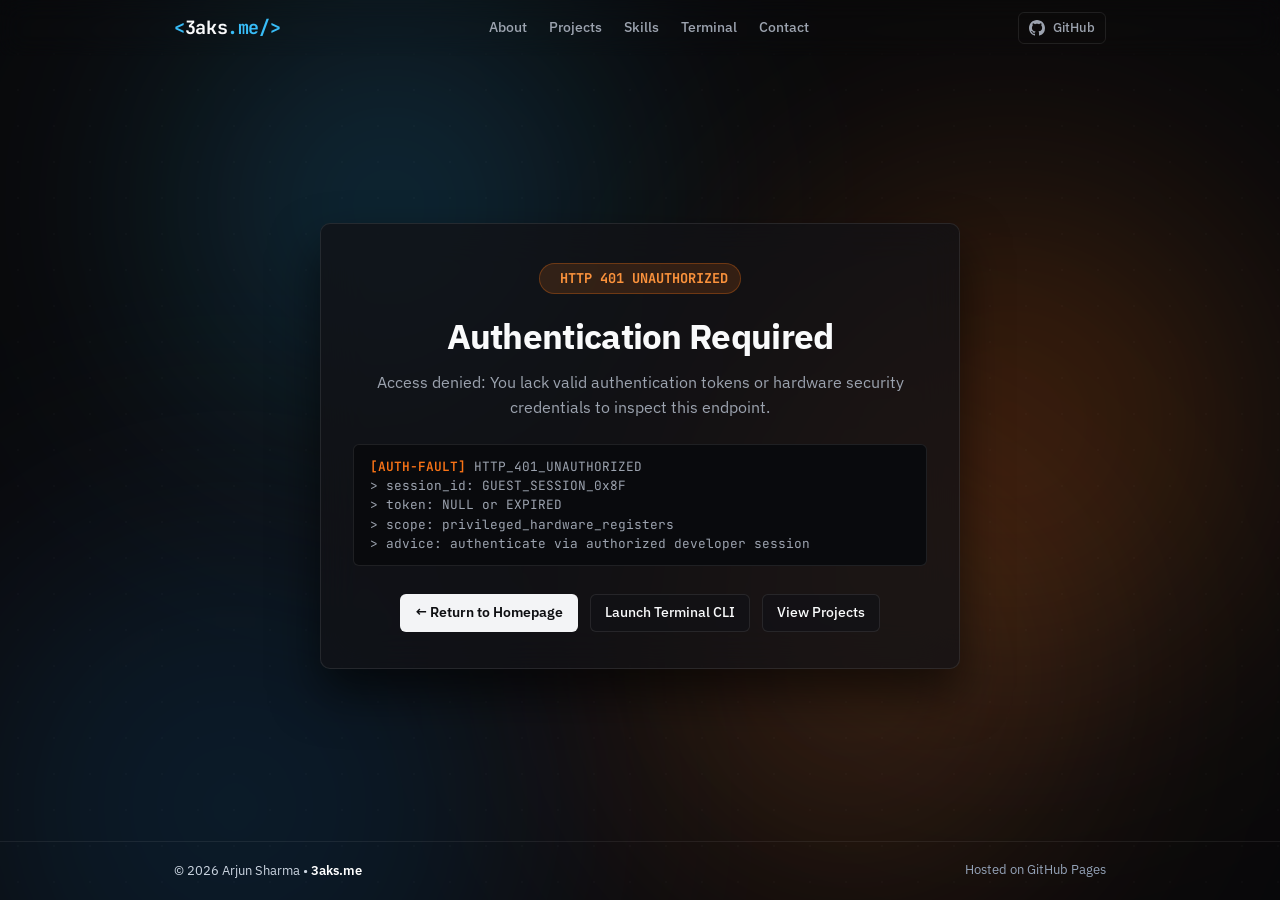
==== commit fe46e637: "Remove status demos, make footer transparent and slim with high contrast text, and restrict error pa" ====
--- a/401/index.html
+++ b/401/index.html
@@ -59,25 +59,17 @@
   <main>
     <section class="error-page-section">
       <div class="error-card">
-        <div class="error-status-badge b-401" id="errBadge">
+        <div class="error-status-badge b-401">
           <span class="status-indicator"></span>
-          <span id="errBadgeText">HTTP 401 UNAUTHORIZED</span>
+          <span>HTTP 401 UNAUTHORIZED</span>
         </div>
 
-        <h1 class="error-title" id="errTitle">Authentication Required</h1>
-        <p class="error-desc" id="errDesc">
+        <h1 class="error-title">Authentication Required</h1>
+        <p class="error-desc">
           Access denied: You lack valid authentication tokens or hardware security credentials to inspect this endpoint.
         </p>
 
-        <!-- Interactive Switcher for testing/viewing error codes -->
-        <div class="error-code-switcher" aria-label="Simulate Error States">
-          <button class="error-code-btn active" data-code="401">401 Unauthorized</button>
-          <button class="error-code-btn" data-code="403">403 Forbidden</button>
-          <button class="error-code-btn" data-code="404">404 Not Found</button>
-          <button class="error-code-btn" data-code="500">500 Server Error</button>
-        </div>
-
-        <div class="error-terminal-preview" id="errLog">
+        <div class="error-terminal-preview">
           <span style="color: var(--accent-orange); font-weight: 600;">[AUTH-FAULT]</span> HTTP_401_UNAUTHORIZED<br>
           &gt; session_id: GUEST_SESSION_0x8F<br>
           &gt; token: NULL or EXPIRED<br>
@@ -103,17 +95,8 @@
   <footer class="site-footer">
     <div class="container footer-content">
       <p class="footer-left-text">
-        &copy; <span id="currentYear">2026</span> Arjun Sharma &bull; <a href="../index.html" class="brand-link">3aks.me</a>
+        &copy; <span id="currentYear">2026</span> Arjun Sharma &bull; <strong>3aks.me</strong>
       </p>
-
-      <div class="footer-error-demos" aria-label="HTTP Status Demos">
-        <span class="footer-demo-label">Status Demos:</span>
-        <a href="../401.html" class="footer-demo-link d-401" title="Test HTTP 401 Unauthorized">401</a>
-        <a href="../403.html" class="footer-demo-link d-403" title="Test HTTP 403 Forbidden">403</a>
-        <a href="../404.html" class="footer-demo-link d-404" title="Test HTTP 404 Not Found">404</a>
-        <a href="../500.html" class="footer-demo-link d-500" title="Test HTTP 500 Server Fault">500</a>
-      </div>
-
       <p class="footer-right-text">
         Hosted on GitHub Pages
       </p>
@@ -121,69 +104,6 @@
   </footer>
 
   <script>
-    const ERROR_DATA = {
-      '401': {
-        code: '401',
-        badge: 'HTTP 401 UNAUTHORIZED',
-        badgeClass: 'b-401',
-        title: 'Authentication Required',
-        desc: 'Access denied: You lack valid authentication tokens or hardware security credentials to inspect this endpoint.',
-        log: `<span style="color: var(--accent-orange); font-weight: 600;">[AUTH-FAULT]</span> HTTP_401_UNAUTHORIZED<br>&gt; session_id: GUEST_SESSION_0x8F<br>&gt; token: NULL or EXPIRED<br>&gt; scope: privileged_hardware_registers<br>&gt; advice: authenticate via authorized developer session`
-      },
-      '403': {
-        code: '403',
-        badge: 'HTTP 403 FORBIDDEN',
-        badgeClass: 'b-403',
-        title: 'Access Strictly Forbidden',
-        desc: 'Permission denied: Even with authentication, access to this hardware interface or firmware partition is prohibited.',
-        log: `<span style="color: #f87171; font-weight: 600;">[ACL-BLOCKED]</span> HTTP_403_FORBIDDEN<br>&gt; partition: /dev/mcu0/flash<br>&gt; policy: WRITE_RESTRICTED (SECURE_BOOT_ACTIVE)<br>&gt; advice: remote escalation denied`
-      },
-      '404': {
-        code: '404',
-        badge: 'HTTP 404 NOT FOUND',
-        badgeClass: 'b-404',
-        title: 'Endpoint Not Found',
-        desc: 'The requested route, circuit schematic, or repository link does not exist on 3aks.me.',
-        log: `<span style="color: var(--accent-sky); font-weight: 600;">[SYS-DIAGNOSTIC]</span> HTTP_404_NOT_FOUND<br>&gt; target: ${window.location.pathname}<br>&gt; status: route_unresolved<br>&gt; advice: navigate to homepage or inspect terminal`
-      },
-      '500': {
-        code: '500',
-        badge: 'HTTP 500 INTERNAL ERROR',
-        badgeClass: 'b-500',
-        title: 'Internal Server Fault',
-        desc: 'A hardware watchdog timeout or firmware interrupt occurred during execution. Diagnostic telemetry has been recorded.',
-        log: `<span style="color: #fb7185; font-weight: 600;">[CORE-DUMP]</span> HTTP_500_INTERNAL_FAULT<br>&gt; exception: DMA_BUFFER_OVERFLOW<br>&gt; register_dump: 0x3FF00000: DEAD_BEEF<br>&gt; advice: hardware watchdog will reset bus interface`
-      }
-    };
-
-    function renderErrorCode(code) {
-      const data = ERROR_DATA[code] || ERROR_DATA['401'];
-      document.title = `${data.badge} — 3aks.me`;
-      document.getElementById('errBadge').className = `error-status-badge ${data.badgeClass}`;
-      document.getElementById('errBadgeText').textContent = data.badge;
-      document.getElementById('errTitle').textContent = data.title;
-      document.getElementById('errDesc').textContent = data.desc;
-      document.getElementById('errLog').innerHTML = data.log;
-
-      document.querySelectorAll('.error-code-btn').forEach(btn => {
-        btn.classList.toggle('active', btn.getAttribute('data-code') === code);
-      });
-    }
-
-    renderErrorCode('401');
-
-    document.querySelectorAll('.error-code-btn').forEach(btn => {
-      btn.addEventListener('click', () => {
-        const code = btn.getAttribute('data-code');
-        renderErrorCode(code);
-        try {
-          const newUrl = new URL(window.location);
-          newUrl.searchParams.set('code', code);
-          window.history.replaceState({}, '', newUrl);
-        } catch (e) {}
-      });
-    });
-
     document.getElementById('currentYear').textContent = new Date().getFullYear();
 
     // Ambient background interactivity
--- a/style.css
+++ b/style.css
@@ -1165,40 +1165,6 @@
   margin-bottom: 24px;
 }
 
-.error-code-switcher {
-  display: inline-flex;
-  gap: 6px;
-  background: rgba(0, 0, 0, 0.4);
-  padding: 4px;
-  border-radius: var(--radius-sm);
-  border: 1px solid var(--border-subtle);
-  margin-bottom: 28px;
-  flex-wrap: wrap;
-  justify-content: center;
-}
-
-.error-code-btn {
-  background: transparent;
-  border: none;
-  font-family: var(--font-mono);
-  font-size: 0.76rem;
-  font-weight: 600;
-  color: var(--text-muted);
-  padding: 4px 10px;
-  border-radius: 4px;
-  cursor: pointer;
-  transition: all 0.15s ease;
-}
-
-.error-code-btn:hover {
-  color: var(--text-main);
-}
-
-.error-code-btn.active {
-  background: rgba(255, 255, 255, 0.12);
-  color: var(--text-main);
-}
-
 .error-terminal-preview {
   background: #090a0d;
   border: 1px solid var(--border-default);
@@ -1285,12 +1251,10 @@
   position: relative;
   z-index: 10;
   margin-top: auto;
-  padding: 28px 0;
-  background: rgba(10, 10, 14, 0.85);
-  backdrop-filter: blur(16px);
-  -webkit-backdrop-filter: blur(16px);
-  border-top: 1px solid rgba(255, 255, 255, 0.09);
-  font-size: 0.875rem;
+  padding: 18px 0 20px;
+  background: transparent;
+  border-top: 1px solid rgba(255, 255, 255, 0.07);
+  font-size: 0.84rem;
   color: #cbd5e1;
 }
 
@@ -1299,15 +1263,12 @@
   align-items: center;
   justify-content: space-between;
   flex-wrap: wrap;
-  gap: 16px;
+  gap: 10px;
 }
 
 .footer-left-text {
   color: #cbd5e1;
-  display: flex;
-  align-items: center;
-  gap: 6px;
-  flex-wrap: wrap;
+  font-size: 0.84rem;
   line-height: 1.5;
 }
 
@@ -1316,99 +1277,9 @@
   font-weight: 600;
 }
 
-.footer-left-text .brand-link {
-  color: var(--accent-sky);
-  text-decoration: none;
-  font-family: var(--font-mono);
-  font-weight: 600;
-  transition: color 0.15s ease;
-}
-
-.footer-left-text .brand-link:hover {
-  color: #7dd3fc;
-  text-decoration: underline;
-}
-
-.footer-error-demos {
-  display: inline-flex;
-  align-items: center;
-  gap: 6px;
-  background: rgba(255, 255, 255, 0.035);
-  padding: 4px 10px;
-  border-radius: var(--radius-sm);
-  border: 1px solid rgba(255, 255, 255, 0.08);
-}
-
-.footer-demo-label {
-  font-family: var(--font-mono);
-  font-size: 0.74rem;
-  color: #94a3b8;
-  text-transform: uppercase;
-  letter-spacing: 0.04em;
-  margin-right: 2px;
-}
-
-.footer-demo-link {
-  font-family: var(--font-mono);
-  font-size: 0.78rem;
-  font-weight: 600;
-  padding: 2px 8px;
-  border-radius: 4px;
-  text-decoration: none;
-  background: rgba(255, 255, 255, 0.05);
-  border: 1px solid rgba(255, 255, 255, 0.1);
-  color: #e2e8f0;
-  transition: all 0.15s ease;
-}
-
-.footer-demo-link:hover {
-  transform: translateY(-1px);
-}
-
-.footer-demo-link.d-401:hover {
-  background: rgba(249, 115, 22, 0.22);
-  border-color: rgba(249, 115, 22, 0.55);
-  color: #fb923c;
-  box-shadow: 0 0 10px rgba(249, 115, 22, 0.25);
-}
-
-.footer-demo-link.d-403:hover {
-  background: rgba(239, 68, 68, 0.22);
-  border-color: rgba(239, 68, 68, 0.55);
-  color: #f87171;
-  box-shadow: 0 0 10px rgba(239, 68, 68, 0.25);
-}
-
-.footer-demo-link.d-404:hover {
-  background: rgba(56, 189, 248, 0.22);
-  border-color: rgba(56, 189, 248, 0.55);
-  color: #38bdf8;
-  box-shadow: 0 0 10px rgba(56, 189, 248, 0.25);
-}
-
-.footer-demo-link.d-500:hover {
-  background: rgba(244, 63, 94, 0.22);
-  border-color: rgba(244, 63, 94, 0.55);
-  color: #fb7185;
-  box-shadow: 0 0 10px rgba(244, 63, 94, 0.25);
-}
-
 .footer-right-text {
   color: #94a3b8;
-  font-size: 0.84rem;
-  display: flex;
-  align-items: center;
-  gap: 6px;
-}
-
-.footer-right-text a {
-  color: #cbd5e1;
-  text-decoration: underline;
-  transition: color 0.15s ease;
-}
-
-.footer-right-text a:hover {
-  color: var(--accent-sky);
+  font-size: 0.82rem;
 }
 
 /* Toast */
